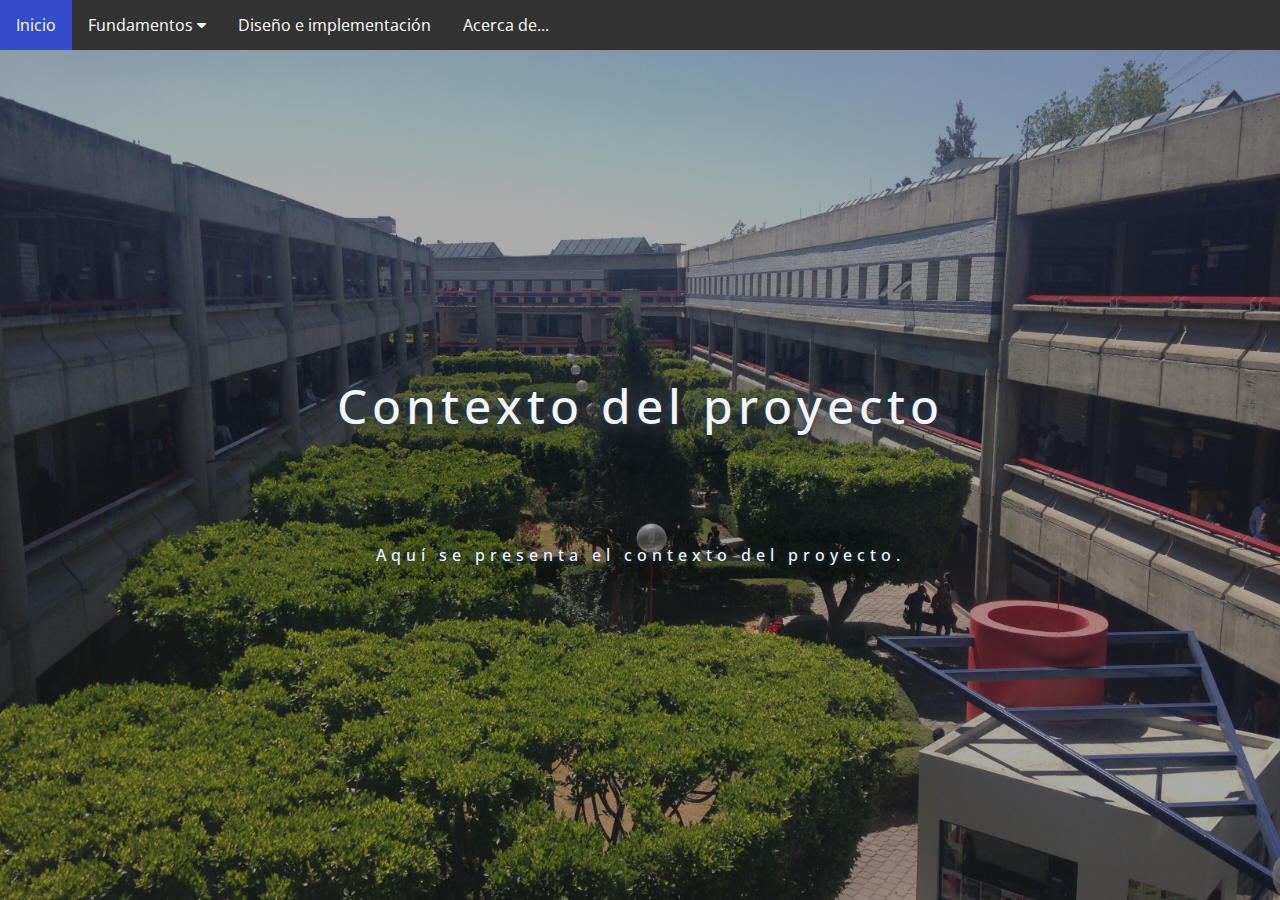
==== contexto-proyecto.html @ 547e6f4d "Add files via upload" ====
<!DOCTYPE html>
<html>
<head>
<meta name="viewport" content="width=device-width, initial-scale=1">
<link rel="stylesheet" href="https://cdnjs.cloudflare.com/ajax/libs/font-awesome/4.7.0/css/font-awesome.min.css">
<link rel="stylesheet" href="styles.css">
<style>

</style>
</head>
<body>

<div class="navbar">
  <a href="index.html">Inicio</a>
  <div class="dropdown">
    <button class="dropbtn">Fundamentos 
      <i class="fa fa-caret-down"></i>
    </button>
    <div class="dropdown-content">
      <a href="marco-teorico.html">Marco Teórico</a>
      <a href="contexto-proyecto.html">Contexto del proyecto</a>
      <a href="metodologia.html">Metodología</a>
      <a href="prototipo.html">Prototipo</a>
    </div>
  </div> 
  <a href="Diseño-implementacion.html">Diseño e implementación</a>
  <a href="Acerca-de.html">Acerca de...</a>

</div>

<h3 class = "Logo">Contexto del proyecto</h3>
<p class = "Lowerlogo">Aquí se presenta el contexto del proyecto.</p>
<footer>
    <p></p>
</footer>
</body>
</html>
---- styles.css ----
@import url('https://fonts.googleapis.com/css2?family=Open+Sans&display=swap');

*{
    margin: 0;
    padding: 0;
    box-sizing: border-box;
    font-family: 'Open Sans';
}

p{font-size: 1.25em;}

body {
    font-family: Calibri, Helvetica, sans-serif;
    background-image: linear-gradient(rgba(34, 35, 36, 0.381), rgba(34, 35, 36, 0.381)),
    url(UIAP.jpeg);
    background-size: cover;
}


.navbar {
  overflow: hidden;
  background-color: #333;
}

.navbar a {
  float: left;
  font-size: 16px;
  color: white;
  text-align: center;
  padding: 14px 16px;
  text-decoration: none;
}

.dropdown {
  float: left;
  overflow: hidden;
}

.dropdown .dropbtn {
  font-size: 16px;  
  border: none;
  outline: none;
  color: white;
  padding: 14px 16px;
  background-color: inherit;
  font-family: inherit;
  margin: 0;
}

.navbar a:hover, .dropdown:hover .dropbtn {
  background-color: rgb(50, 76, 203);
}


.dropdown-content {
  display: none;
  position: absolute;
  background-color: #f9f9f9;
  min-width: 160px;
  box-shadow: 0px 8px 16px 0px rgba(0,0,0,0.2);
  z-index: 1;
}

.dropdown-content a {
  float: none;
  color: black;
  padding: 12px 16px;
  text-decoration: none;
  display: block;
  text-align: left;
}

.dropdown-content a:hover {
  background-color: #ddd;
}

.dropdown:hover .dropdown-content {
  display: block;
}
.Logo{
    font-size: 3em;
    font-weight: 500;
    color: #faf5f5;
    text-shadow: 0 0 5px #194060,
    0 0 25px #4e5050, 
    0 0 50px #4e5050,
    0 0 100px #4e5050;
    letter-spacing: 5px;
    cursor: pointer;
    transition: 1s;
    text-align: center;
    position: absolute;
    top: 40%;
    left: 50%;
    transform: translateX(-50%) translateY(20%);
}
.Lowerlogo{
    font-size: 1em;
    font-weight: 500;
    color: #faf5f5;
    text-shadow: 0 0 5px #194060,
    0 0 25px #4e5050, 
    0 0 50px #4e5050,
    0 0 100px #4e5050;
    letter-spacing: 5px;
    cursor: pointer;
    transition: 1s;
    text-align: center;
    position: absolute;
    top: 60%;
    left: 50%;
    transform: translateX(-50%) translateY(20%);
}
.background {
    background: black;
    background-blend-mode: darken;
    background-size: cover;
}
.text-footer {
    text-align: center;
    padding: 30px 0;
    font-family: 'Ubuntu', sans-serif;
    display: flex;
    justify-content: center;
    color: white;
}
.footer {
  position: fixed;
  left: 0;
  padding: 20px 0;
  bottom: 0;
  width: 100%;
  background-color: rgb(40, 52, 81);
  color: white;
  text-align: center;
}
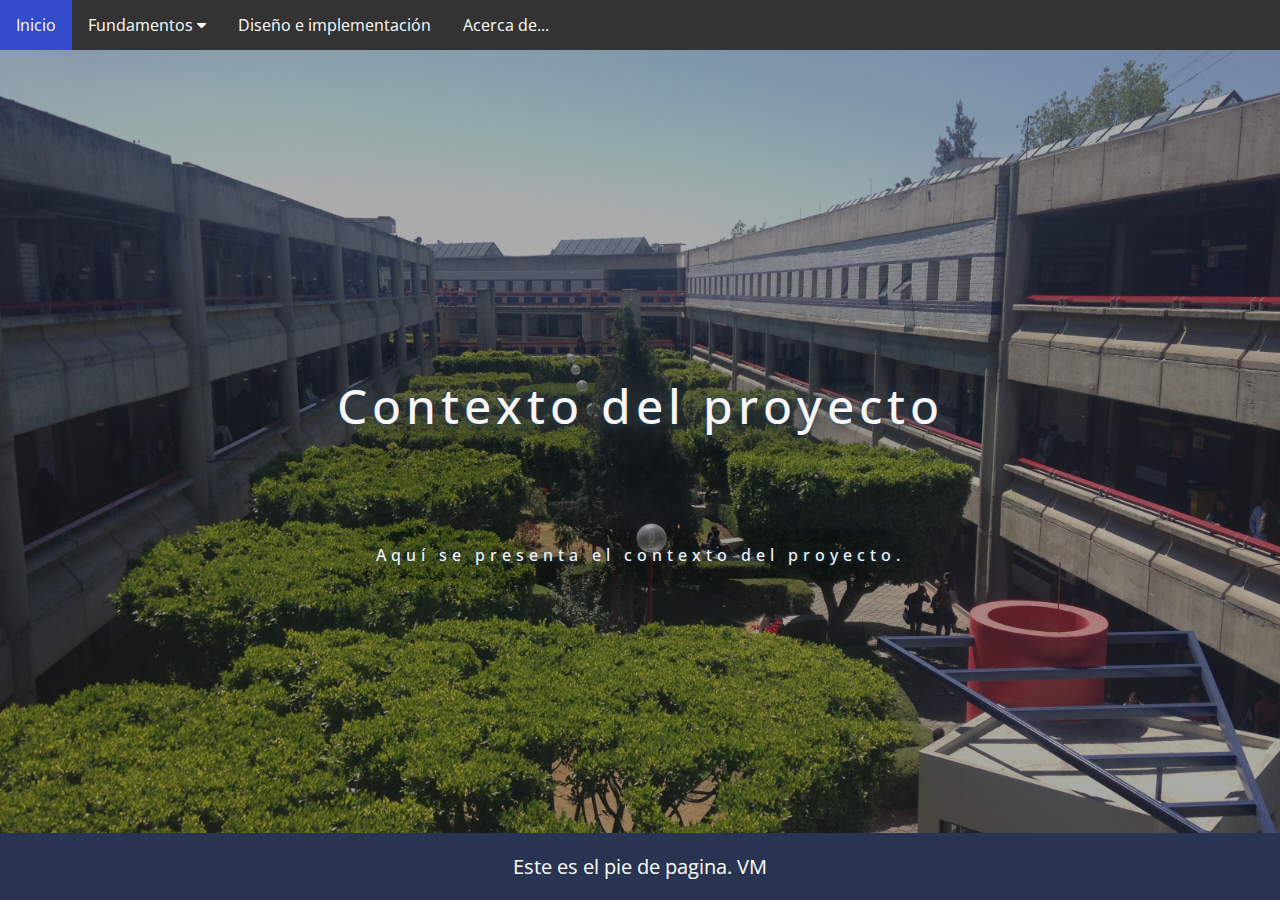
==== commit 1002526c: "Add files via upload" ====
--- a/contexto-proyecto.html
+++ b/contexto-proyecto.html
@@ -30,8 +30,8 @@
 
 <h3 class = "Logo">Contexto del proyecto</h3>
 <p class = "Lowerlogo">Aquí se presenta el contexto del proyecto.</p>
-<footer>
-    <p></p>
-</footer>
+<div class="footer">
+  <p>Este es el pie de pagina.          VM</p>
+</div>
 </body>
 </html>
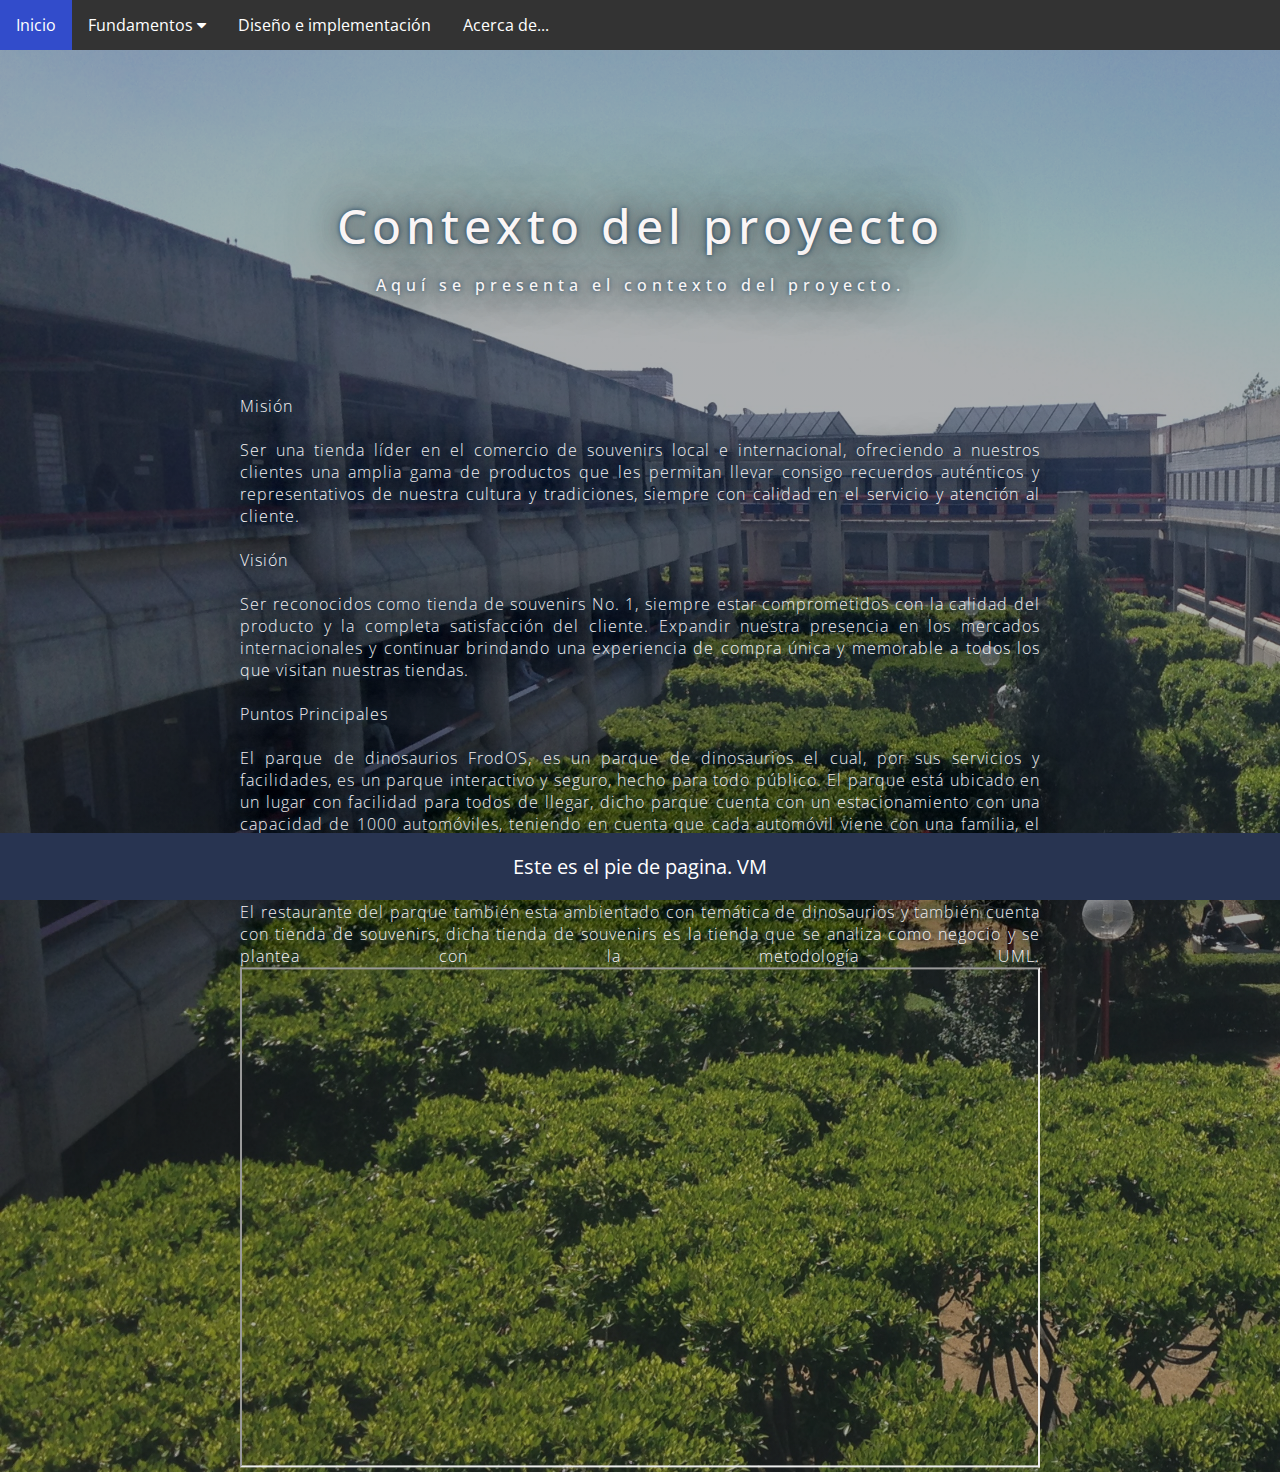
==== commit 4712e83f: "Proyect Context" ====
--- a/contexto-proyecto.html
+++ b/contexto-proyecto.html
@@ -30,6 +30,29 @@
 
 <h3 class = "Logo">Contexto del proyecto</h3>
 <p class = "Lowerlogo">Aquí se presenta el contexto del proyecto.</p>
+<p class = "Normaltext"> 
+  Misión <br><br>
+  Ser una tienda líder en el comercio de souvenirs local e internacional, ofreciendo a nuestros 
+  clientes una amplia gama de productos que les permitan llevar consigo recuerdos auténticos y representativos de nuestra cultura y tradiciones, 
+  siempre con calidad en el servicio y atención al cliente.
+  <br><br>Visión<br><br>
+  Ser reconocidos como tienda de souvenirs No. 1, siempre estar comprometidos con la calidad del producto y la completa satisfacción del cliente. 
+  Expandir nuestra presencia en los mercados internacionales y continuar brindando una experiencia de compra única y memorable a todos los que visitan 
+  nuestras tiendas.
+  <br><br>Puntos Principales<br><br>
+  El parque de dinosaurios FrodOS, es un parque de dinosaurios el cual, por sus servicios y facilidades, es un parque interactivo y seguro, hecho para todo 
+  público. El parque está ubicado en un lugar con facilidad para todos de llegar, dicho parque cuenta con un estacionamiento con una capacidad de 1000 automóviles, 
+  teniendo en cuenta que cada automóvil viene con una familia, el parque tendría capacidad de albergar a más de 6000 personas.
+  Dentro del parque, se encuentran los dinosaurios, los cuales están divididos por secciones, hay algunos que están en la arena, en ambiente frio o en ambientes calientes, 
+  por lo tanto, los dinosaurios están divididos en secciones. El restaurante del parque también esta ambientado con temática de dinosaurios y también cuenta con tienda de souvenirs, 
+  dicha tienda de souvenirs es la tienda que se analiza como negocio y se plantea con la metodología UML.
+  <iframe src=
+  "PagePrototype.pdf" 
+                  width="800" 
+                  height="500">
+          </iframe>
+  
+</p>
 <div class="footer">
   <p>Este es el pie de pagina.          VM</p>
 </div>
--- a/styles.css
+++ b/styles.css
@@ -11,9 +11,9 @@
 
 body {
     font-family: Calibri, Helvetica, sans-serif;
-    background-image: linear-gradient(rgba(34, 35, 36, 0.381), rgba(34, 35, 36, 0.381)),
+    background-image: linear-gradient(rgba(38, 44, 50, 0.381), rgba(38, 44, 50, 0.381)),
     url(UIAP.jpeg);
-    background-size: cover;
+    background-size: 170%;
 }
 
 
@@ -87,10 +87,9 @@
     0 0 100px #4e5050;
     letter-spacing: 5px;
     cursor: pointer;
-    transition: 1s;
     text-align: center;
     position: absolute;
-    top: 40%;
+    top: 20%;
     left: 50%;
     transform: translateX(-50%) translateY(20%);
 }
@@ -104,12 +103,28 @@
     0 0 100px #4e5050;
     letter-spacing: 5px;
     cursor: pointer;
-    transition: 1s;
+    
     text-align: center;
     position: absolute;
-    top: 60%;
+    top: 30%;
     left: 50%;
     transform: translateX(-50%) translateY(20%);
+}
+.Normaltext{
+  font-size: 1em;
+  font-weight: 200;
+  color: #faf5f5;
+  text-shadow: 0 0 5px #194060,
+  0 0 25px #4e5050, 
+  0 0 50px #4e5050,
+  0 0 100px #4e5050;
+  letter-spacing: 1px;
+  cursor: pointer;
+  text-align: justify;
+  position: absolute;
+  top: 20%;
+  left: 50%;
+  transform: translateX(-50%) translateY(20%);
 }
 .background {
     background: black;
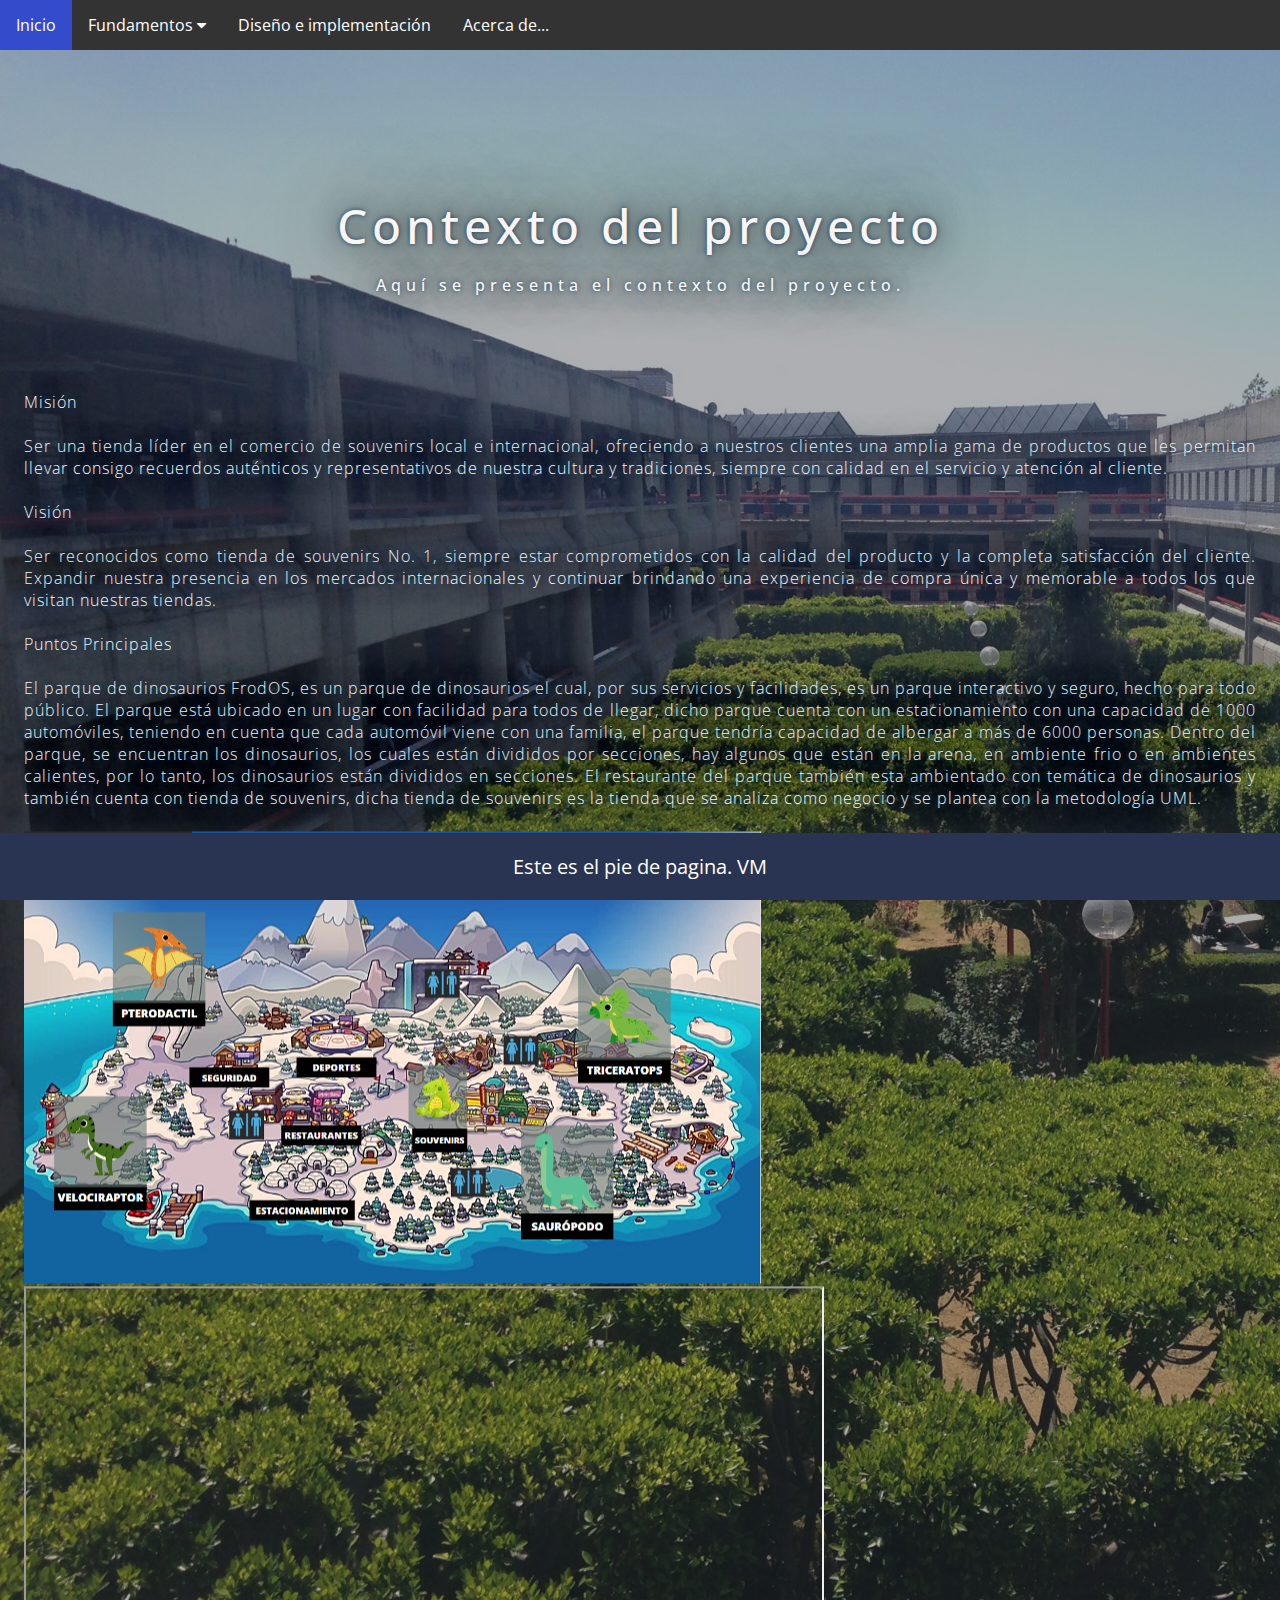
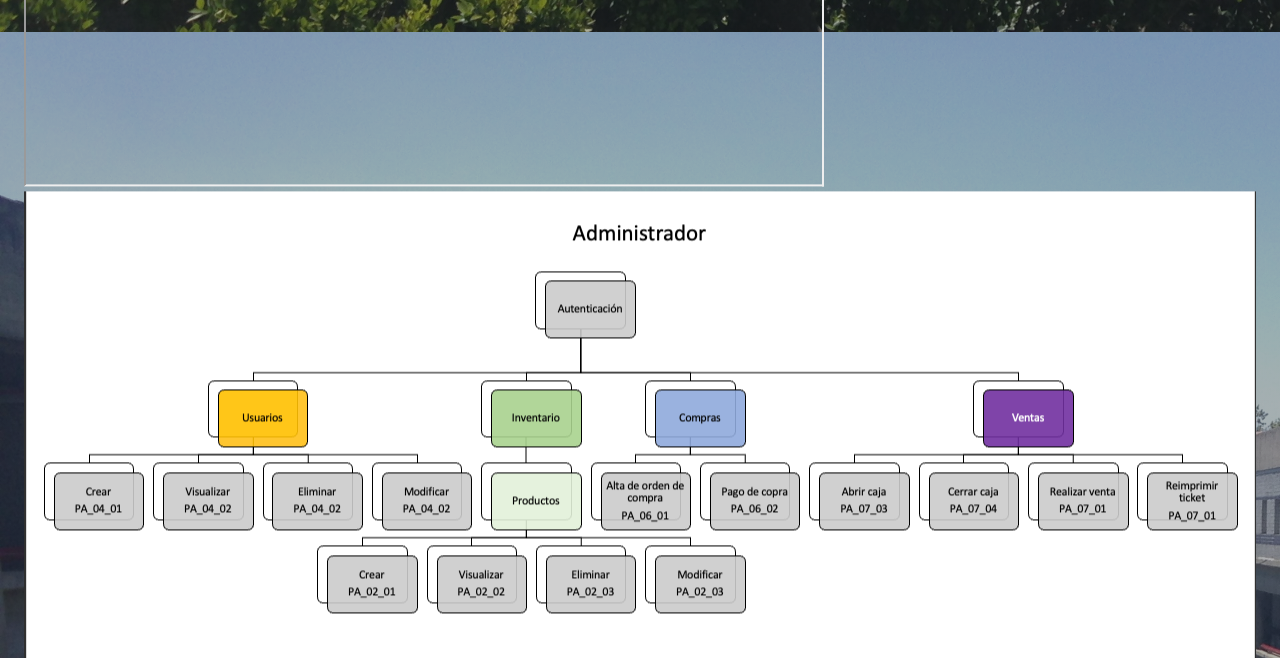
==== commit 8a356624: "Correcciones" ====
--- a/contexto-proyecto.html
+++ b/contexto-proyecto.html
@@ -46,13 +46,19 @@
   Dentro del parque, se encuentran los dinosaurios, los cuales están divididos por secciones, hay algunos que están en la arena, en ambiente frio o en ambientes calientes, 
   por lo tanto, los dinosaurios están divididos en secciones. El restaurante del parque también esta ambientado con temática de dinosaurios y también cuenta con tienda de souvenirs, 
   dicha tienda de souvenirs es la tienda que se analiza como negocio y se plantea con la metodología UML.
+  <br><br>
+  <img src="MapaParque.png" alt="Mapa de parque" width="740" height="455" style="vertical-align:bottom">
   <iframe src=
   "PagePrototype.pdf" 
                   width="800" 
                   height="500">
           </iframe>
-  
+  <br>
+  <img src="MapaAdministrador.png" alt="Mapa de parque" width="1232" height="467" style="vertical-align:bottom">
+  <br>
 </p>
+
+<br>
 <div class="footer">
   <p>Este es el pie de pagina.          VM</p>
 </div>
--- a/styles.css
+++ b/styles.css
@@ -107,6 +107,11 @@
     text-align: center;
     position: absolute;
     top: 30%;
+
+
+
+
+    
     left: 50%;
     transform: translateX(-50%) translateY(20%);
 }
@@ -122,7 +127,7 @@
   cursor: pointer;
   text-align: justify;
   position: absolute;
-  top: 20%;
+  top: 2%;
   left: 50%;
   transform: translateX(-50%) translateY(20%);
 }
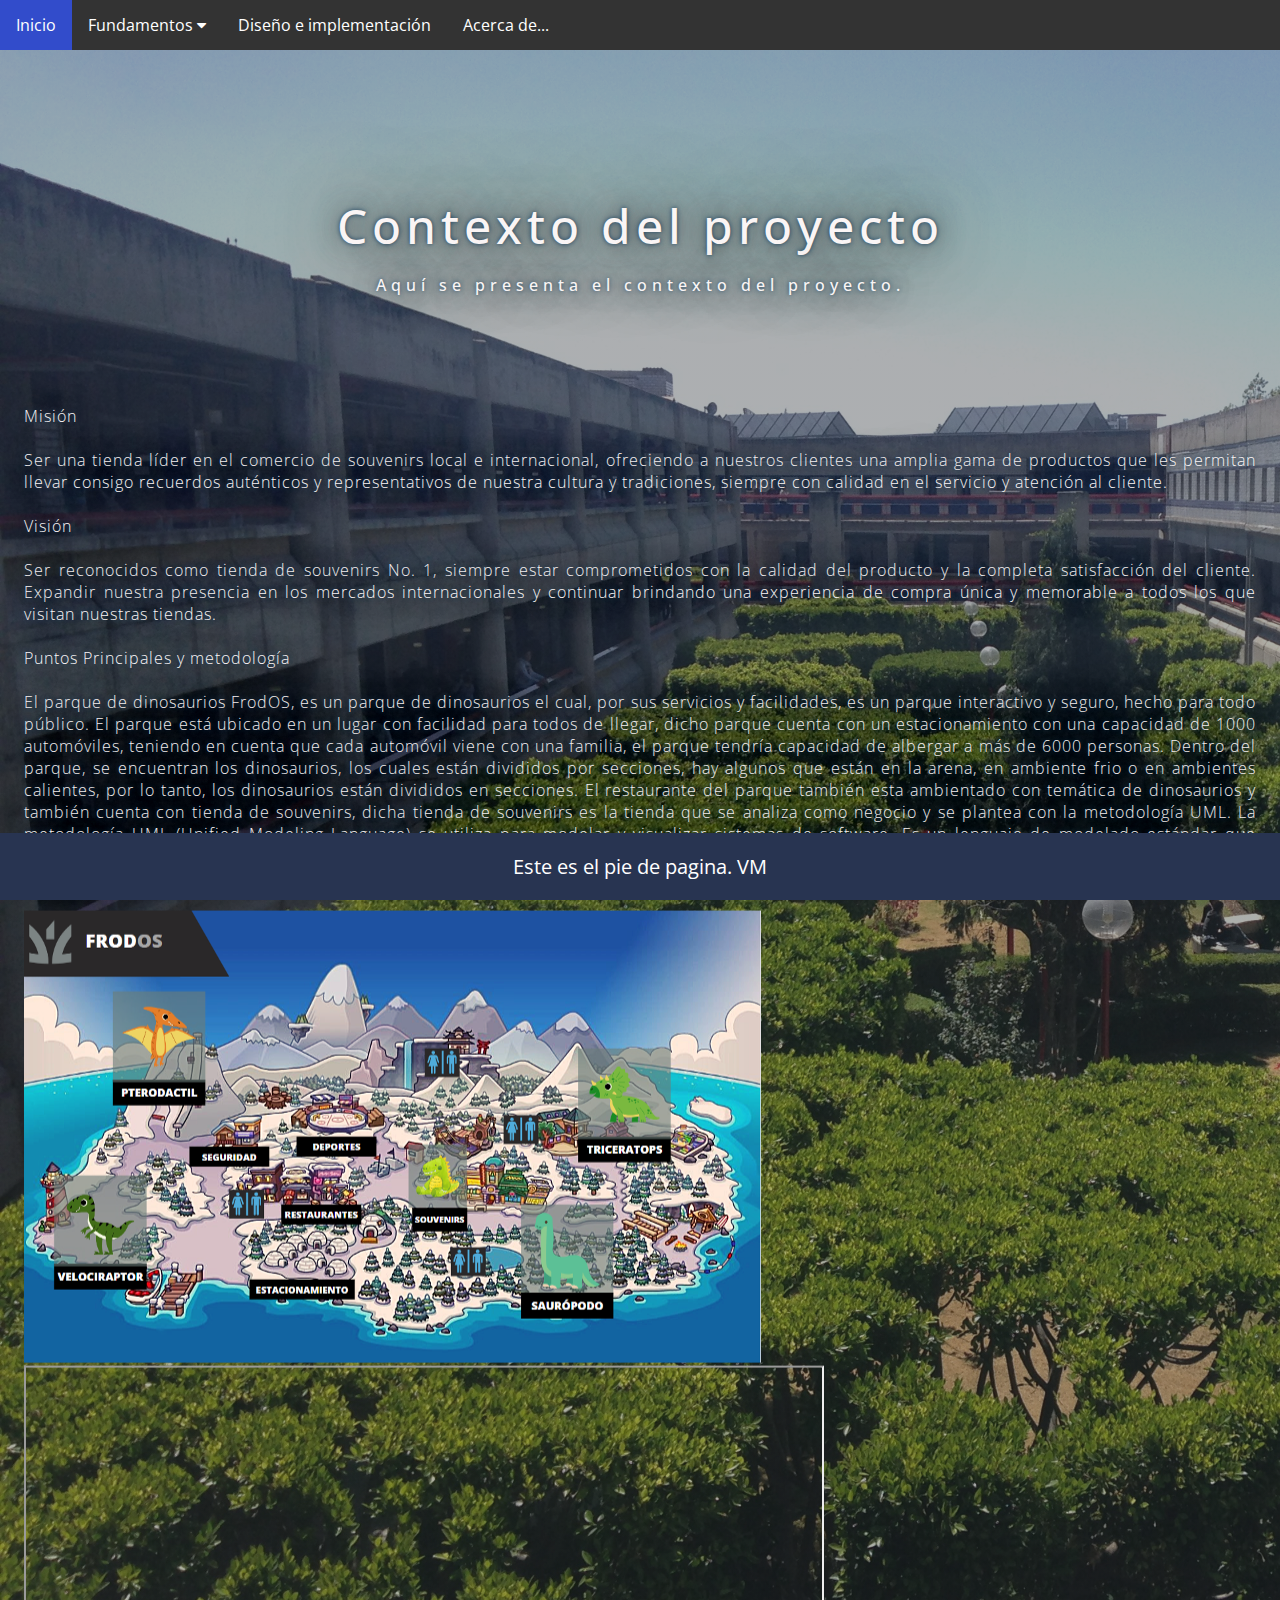
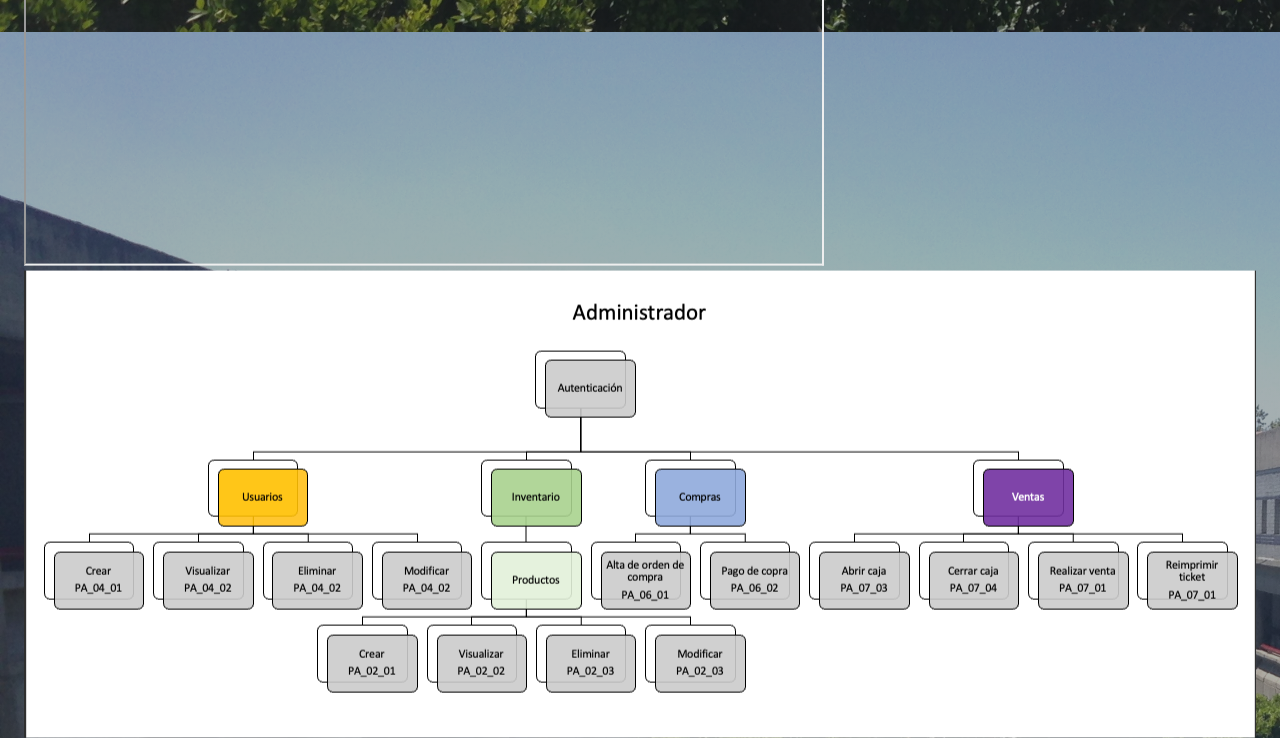
==== commit 885cfd8b: "cambios" ====
--- a/contexto-proyecto.html
+++ b/contexto-proyecto.html
@@ -39,13 +39,14 @@
   Ser reconocidos como tienda de souvenirs No. 1, siempre estar comprometidos con la calidad del producto y la completa satisfacción del cliente. 
   Expandir nuestra presencia en los mercados internacionales y continuar brindando una experiencia de compra única y memorable a todos los que visitan 
   nuestras tiendas.
-  <br><br>Puntos Principales<br><br>
+  <br><br>Puntos Principales y metodología<br><br>
   El parque de dinosaurios FrodOS, es un parque de dinosaurios el cual, por sus servicios y facilidades, es un parque interactivo y seguro, hecho para todo 
   público. El parque está ubicado en un lugar con facilidad para todos de llegar, dicho parque cuenta con un estacionamiento con una capacidad de 1000 automóviles, 
   teniendo en cuenta que cada automóvil viene con una familia, el parque tendría capacidad de albergar a más de 6000 personas.
   Dentro del parque, se encuentran los dinosaurios, los cuales están divididos por secciones, hay algunos que están en la arena, en ambiente frio o en ambientes calientes, 
   por lo tanto, los dinosaurios están divididos en secciones. El restaurante del parque también esta ambientado con temática de dinosaurios y también cuenta con tienda de souvenirs, 
-  dicha tienda de souvenirs es la tienda que se analiza como negocio y se plantea con la metodología UML.
+  dicha tienda de souvenirs es la tienda que se analiza como negocio y se plantea con la metodología UML. La metodología UML (Unified Modeling Language) se utiliza para modelar y visualizar sistemas de software. Es un lenguaje de modelado estándar
+   que proporciona una notación gráfica para crear diagramas que describen diferentes aspectos de un sistema, como su estructura, comportamiento y procesos.
   <br><br>
   <img src="MapaParque.png" alt="Mapa de parque" width="740" height="455" style="vertical-align:bottom">
   <iframe src=
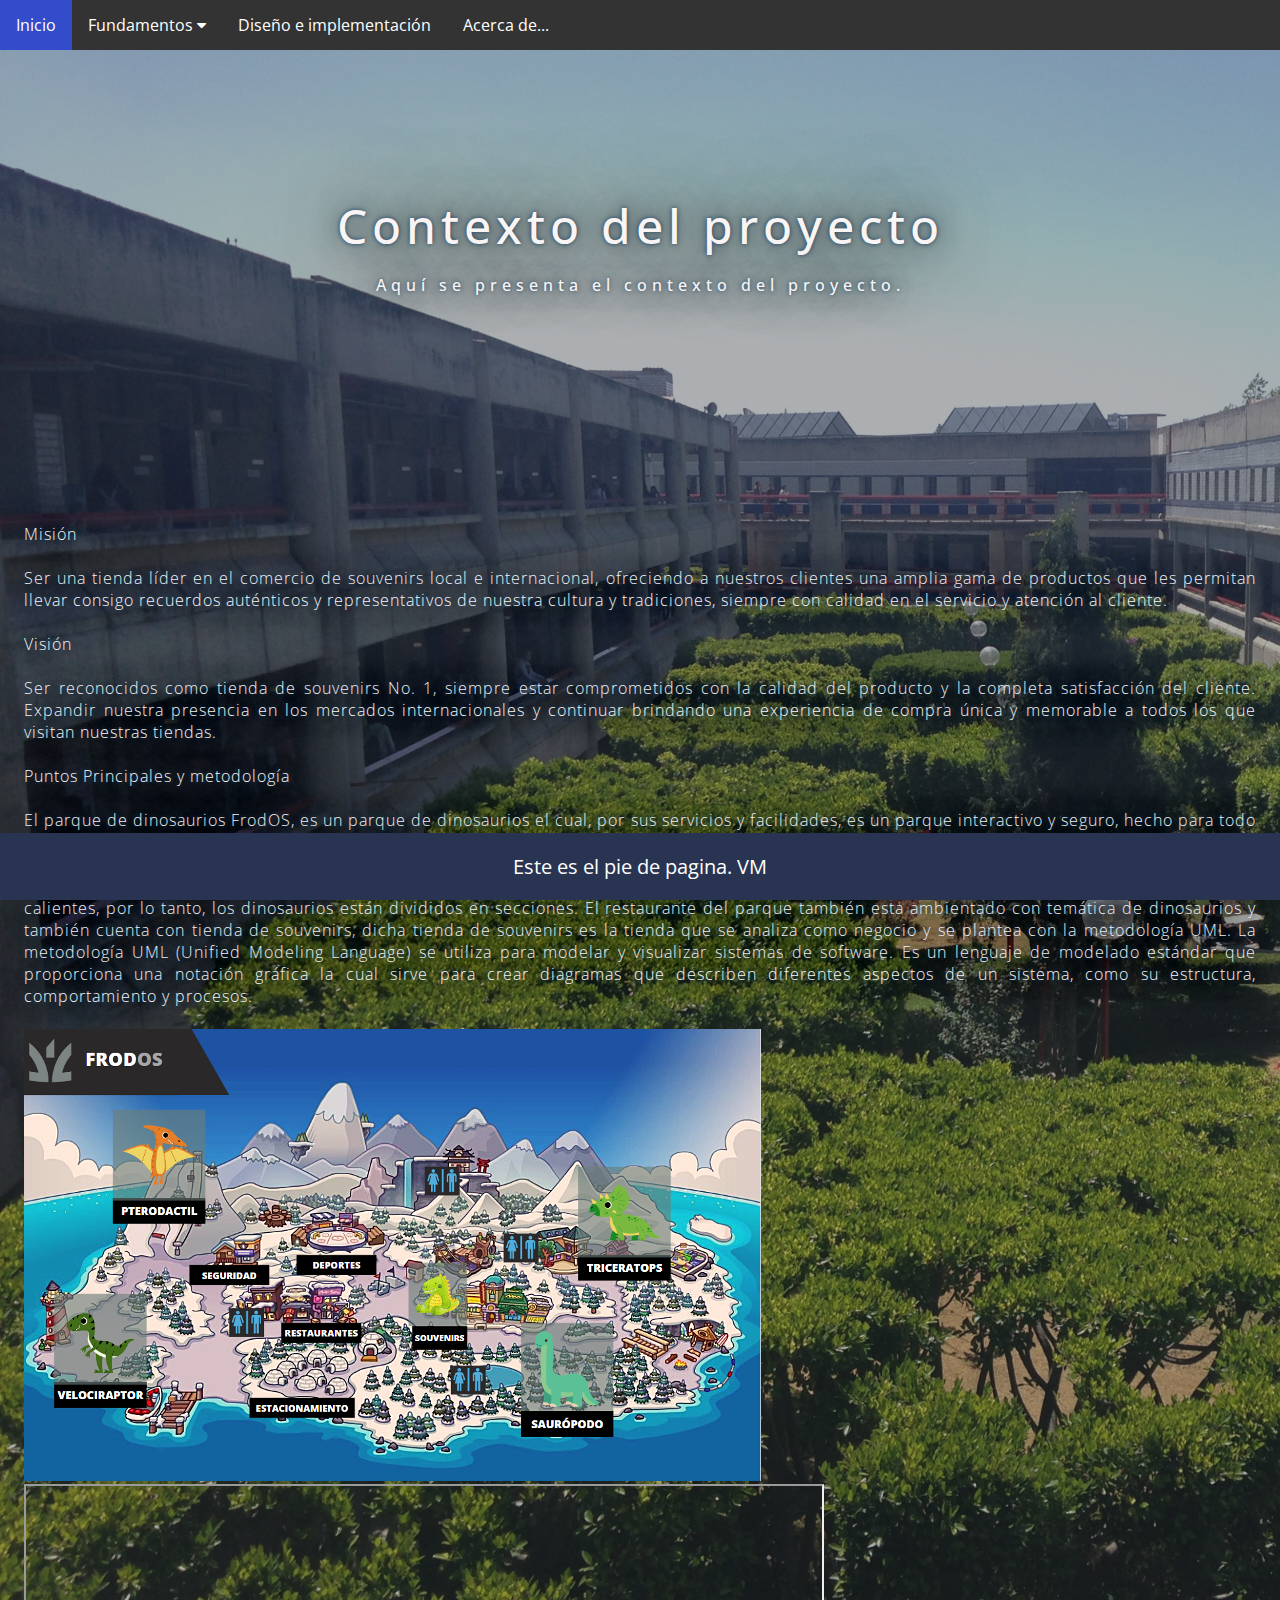
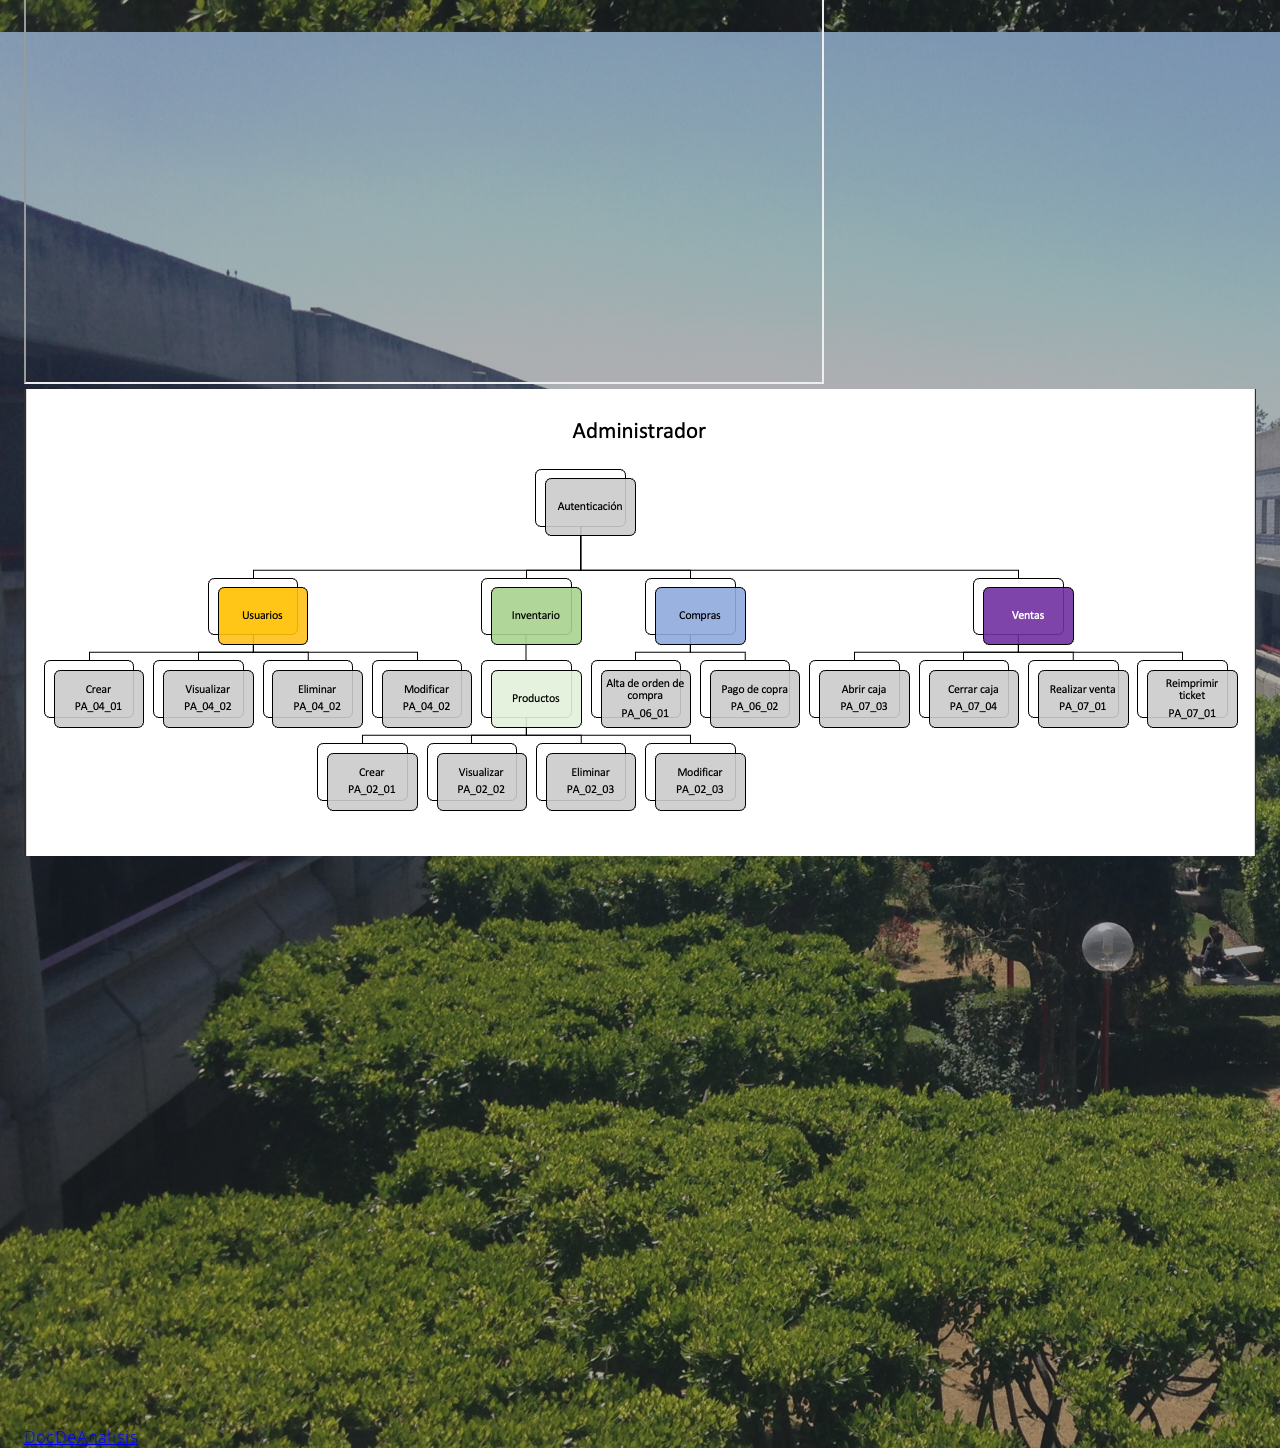
==== commit 22aae32c: "Ultimo add" ====
--- a/contexto-proyecto.html
+++ b/contexto-proyecto.html
@@ -46,7 +46,7 @@
   Dentro del parque, se encuentran los dinosaurios, los cuales están divididos por secciones, hay algunos que están en la arena, en ambiente frio o en ambientes calientes, 
   por lo tanto, los dinosaurios están divididos en secciones. El restaurante del parque también esta ambientado con temática de dinosaurios y también cuenta con tienda de souvenirs, 
   dicha tienda de souvenirs es la tienda que se analiza como negocio y se plantea con la metodología UML. La metodología UML (Unified Modeling Language) se utiliza para modelar y visualizar sistemas de software. Es un lenguaje de modelado estándar
-   que proporciona una notación gráfica para crear diagramas que describen diferentes aspectos de un sistema, como su estructura, comportamiento y procesos.
+   que proporciona una notación gráfica la cual sirve para crear diagramas que describen diferentes aspectos de un sistema, como su estructura, comportamiento y procesos.
   <br><br>
   <img src="MapaParque.png" alt="Mapa de parque" width="740" height="455" style="vertical-align:bottom">
   <iframe src=
@@ -57,6 +57,7 @@
   <br>
   <img src="MapaAdministrador.png" alt="Mapa de parque" width="1232" height="467" style="vertical-align:bottom">
   <br>
+  <iframe width="620px" height="565px" src="https://www.yumpu.com/es/embed/view/J7CKZVtBwsbRWjQ2" frameborder="0" allowfullscreen="true"  allowtransparency="true"></iframe><br><a href="https://www.yumpu.com/es/document/view/67988572/docdeanalisis" title="DocDeAnalisis" target="_blank">DocDeAnalisis</a>
 </p>
 
 <br>
